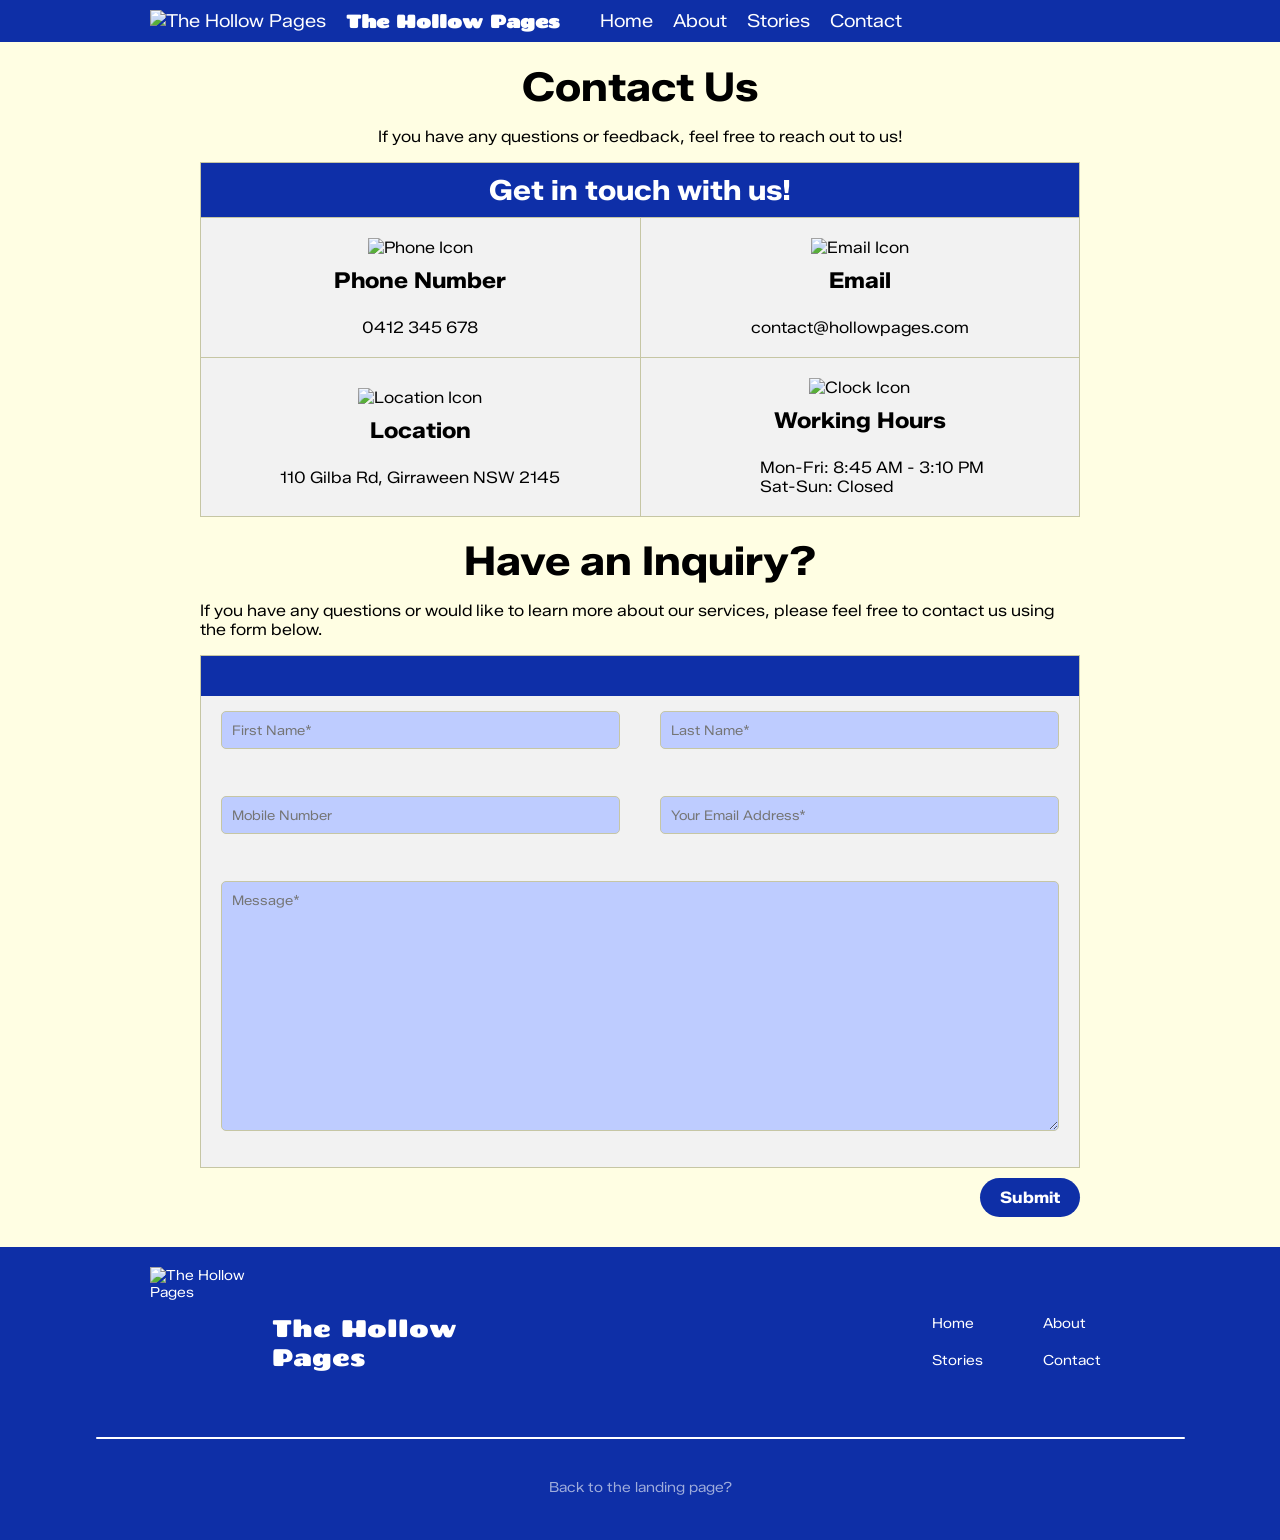
==== home/contact.html @ a091d794 "Contact Page Inquiry" ====
<!DOCTYPE HTML>
<html>
<head>
    <meta charset="utf-8">
    <meta name="viewport" content="width=device-width, initial-scale=1.0">
    <title>The Hollow Pages | Contact</title>
    <link rel="stylesheet" href="style.css">
    <link rel="icon" type="image/x-icon" href="../assets/logo-icon.png">
    <script type="text/javascript" src="script.js"></script>
</head>
<body>
    <main>
        <div class="menu">
            <div class="left-side">
                <a href="../index.html"><img id="menu-logo" src="../assets/logo-icon.png" alt="The Hollow Pages"></a>
                <a id="menu-home-text" href="../home/index.html">The Hollow Pages</a>
            </div>
            <div class="right-side">
                <a href="../home/index.html">Home</a>
                <a href="../home/about.html">About</a>
                <div class="stories-dropdown">
                    <a class="stories-dropdown-button" href="../stories/stories.html">Stories</a>
                    <div class="stories-dropdown-content">
                        <a href="../stories/threeblindmice.html">Three Blind Mice</a>
                        <a href="../stories/pumpkineater.html">Peter, Peter, Pumpkin Eater</a>
                        <a href="../stories/muffinman.html">The Muffin Man</a>
                    </div>
                </div>
                <a href="../home/contact.html">Contact</a>
            </div> 
        </div>
        <div class="main-content">
            <h1 style="margin:0;">Contact Us</h1>
            <p>If you have any questions or feedback, feel free to reach out to us!</p>
            <table id="contact-info" border="1">
                <tr>
                    <th colspan="2" bgcolor="#0E2FA8">Get in touch with us!</th>
                </tr>
                <tr>
                    <td>
                        <img src="../assets/phoneicon.png" alt="Phone Icon">
                        <br>
                        <span>Phone Number</span>
                        <br>
                        0412 345 678
                    </td>
                    <td>
                        <img src="../assets/mailicon.png" alt="Email Icon">
                        <br>
                        <span>Email</span>
                        <br>
                        contact@hollowpages.com
                    </td>
                </tr>
                <tr>
                    <td>
                        <img src="../assets/locationicon.png" alt="Location Icon">
                        <br>
                        <span>Location</span>
                        <br>
                        110 Gilba Rd, Girraween NSW 2145
                    </td>
                    <td>
                        <img src="../assets/clockicon.png" alt="Clock Icon">
                        <br>
                        <span>Working Hours</span>
                        <br>
                        <div style="text-align: left; padding: 0 25%; width: 100%;">
                            Mon-Fri: 8:45 AM - 3:10 PM
                            <br>
                            Sat-Sun: Closed
                        </div>
                    </td>
                </tr>
            </table>
            <br>
            <h1 style="margin: 0;">Have an Inquiry?</h1>
            <p>If you have any questions or would like to learn more about our services, please feel free to contact us using the form below.</p>
            <table id="inquiry-form">
                <tr bgcolor="#0E2FA8" style="height: 40px;">
                    <th colspan="2"></th>
                </tr>
                <tr>
                    <td>
                        <input type="text" placeholder="First Name*" id="fname" name="fname" required>
                        <p class="input-error" id="fname-error">‎ </p>
                    </td>
                    <td>
                        <input type="text" placeholder="Last Name*" id="lname" name="lname" required>
                        <p class="input-error" id="lname-error">‎ </p>
                    </td>
                </tr>
                <tr>
                    <td>
                        <input type="text" placeholder="Mobile Number" id="mnumber" name="mnumber">
                        <p class="input-error" id="mnumber-error">‎ </p>
                    </td>
                    <td>
                        <input type="email" placeholder="Your Email Address*" id="email" name="email" required>
                        <p class="input-error" id="email-error">‎ </p>
                    </td>
                </tr>
                <tr>
                    <td colspan="2">
                        <textarea placeholder="Message*" id="message" name="message" required></textarea>
                        <p class="input-error" id="message-error">‎ </p>
                    </td>
                </tr>
            </table>
            <button type="submit" id="submit-button" onclick="submitInquiry()">Submit</button>
            <p id="submit-output"></p>
        </div>
        <div class="footer">
            <div class="footer-first-row">
                <div class="footer-logo-container">
                    <img id="footer-logo" src="../assets/logo-icon.png" alt="The Hollow Pages">
                </div>
                <p id="footer-logo-text">The Hollow Pages</p>
                <div class="footer-table">
                    <table>
                        <tr>
                            <td><a href="../home/index.html">Home</a></td>
                            <td><a href="../home/about.html">About</a></td>
                        </tr>
                        <tr>
                            <td><a href="../stories/stories.html">Stories</a></td>
                            <td><a href="../home/contact.html">Contact</a></td>
                        </tr>
                    </table>
                </div>
            </div>
            <hr>
            <p id="back-to-landing">Back to the <a href="../index.html">landing page?</a></p>
        </div>
    </main>
</body>
</html>
---- home/style.css ----
@import url('https://fonts.googleapis.com/css2?family=Chango&family=Schoolbell&family=Zalando+Sans+SemiExpanded:ital,wght@0,200..900;1,200..900&display=swap');

body {
    background-color: #fffee3;
    font-family: 'Zalando Sans SemiExpanded', sans-serif;
    margin: 0;
}

h1 {
    margin-top: 0;
    font-size: 40px;
}

table {
    border-collapse: collapse;
    width: 100%;
}

hr {
    width: 125%;
    border: none;
    height: 5px;
    border-radius: 2px;
    background-color: #c6c6a4;
    margin: 40px 0;
}

/* -------------------- Menu -------------------- */
.menu {
    display: flex;
    gap: 20px;
    padding: 10px 150px;
    width: 82.5%;
    background-color: rgb(14, 47, 167);
    position: relative;
    z-index: 5;
}

.menu .left-side {
    display: flex;
    justify-content: flex-start;
    align-items: center;
    gap: 20px;
}

.menu .right-side {
    display: flex;
    justify-content: flex-end;
    align-items: center;
    gap: 20px;
}

#menu-logo {
    width: 60px;
    height: 60px;
    transition: all 0.3s ease;
}

#menu-logo:hover, #menu-logo:focus-visible {
    width: 70px;
    height: 70px;
}

#menu-home-text {
    font-weight: bold;
    font-family: 'Chango', 'Zalando Sans SemiExpanded', sans-serif;
    margin-right: 20px;
}

.menu a {
    color: white;
    text-decoration: none;
    font-size: 18px;
    transition: color 0.2s ease;
}

.menu a:hover, .menu a:focus-visible {
    color: #ffa719;
}

.stories-dropdown-content {
  display: block;
  opacity: 0;
  position: absolute;
  background-color: #e6eaff;
  min-width: 200px;
  box-shadow: 0px 8px 16px 0px rgba(0,0,0,0.2);
  border-radius: 8px;
  visibility: hidden;
  transition: all 0.2s ease;
  margin: -2px;
}

.stories-dropdown-content a {
  color: black;
  padding: 12px 16px;
  text-decoration: none;
  display: block;
  transition: all 0.2s ease;
  border-radius: 8px;
  font-size: 16px;
}

.stories-dropdown-content a:hover, .stories-dropdown-content a:focus-visible {
  background-color: #dbe0f9;
  color: black;
  font-size: 18px;
}

.stories-dropdown:hover .stories-dropdown-content {
  opacity: 1;
  transform: translateY(2px);
  visibility: visible;
}

/* -------------------- Content -------------------- */
/* ---------- Index Page ---------- */
.top-container {
    position: relative;
    display: inline-block;
    width: 100.05%;
    height: 400px;
    overflow: hidden;
    z-index: 0;
}

#top-image {
    position: relative;
    width: 100%;
    height: 100%;
    object-fit: cover;
    z-index: -1;
}

#quote-text {
    position: absolute;
    top: 40%;
    left: 40%;
    transform: translate(-50%, -50%);
    color: white;
    font-size: 24px;
    text-align: left;
    padding: 20px;
    background-color: rgba(0, 0, 0, 0.5);
    border-radius: 10px;
}

#quote-text span {
    font-size: 60px;
    display: block;
    margin-bottom: 10px;
}

.main-content {
    display: flex;
    flex-direction: column;
    align-items: center;
    padding: 20px 200px;
}

.about-us {
    display: flex;
    flex-direction: column;
    align-items: center;
    width: 100%;
}

#about-logo {
    height: 12em;
    width: 100%;
    object-fit: cover;
}

.team {
    display: flex;
    flex-direction: column;
    align-items: center;
    width: 100%;
}

.team b {
    font-size: 18px;
}

.story-display {
    display: flex;
    flex-direction: column;
    align-items: center;
    width: 100%;
}

.story-display table {
    width: 100%;
    border: 1px solid #c6c6a4;
    border-radius: 20px;
    padding: 20px;
    background-color: #e6eaff;
}

.story-display td {
    padding: 10px;
}

.story-display td b {
    font-size: 32px;
}

.story-display img {
    width: 100%;
    height: 14em;
    border-radius: 20px;
    object-fit: cover;
}

.story-display button {
    margin-top: 20px;
    padding: 10px 20px;
    font-size: 20px;
    font: inherit;
    font-weight: bold;
    background-color: rgb(14, 47, 167);
    border: none;
    border-radius: 20px;
    cursor: pointer;
    transition: background-color 0.3s ease;
}

.story-display button a {
    color: white;
    text-decoration: none;
}

.story-display button:hover, .story-display button:focus-visible {
    background-color: #ffa719;
}

.story1 {
    margin-top: 40px;
    border-radius: 20px;
}

.reviews td {
    padding: 0 30px;
}

/* ---------- Contact Page ---------- */
#contact-info {
    width: 100%;
    border: 1px solid #c6c6a4;
    border-collapse: collapse;
}

#contact-info th {
    padding: 10px;
    font-size: 28px;
    color: white;
}

#contact-info td {
    padding: 20px;
    text-align: center;
    background-color: #f2f2f2;
    width: 50%;
}

#contact-info td img {
    width: 50px;
    height: 50px;
    margin-bottom: 10px;
}

#contact-info td span {
    display: block;
    font-size: 22px;
    font-weight: bold;
    margin-bottom: 5px;
}

#inquiry-form {
    width: 100%;
    border: 1px solid #c6c6a4;
    border-collapse: collapse;
}

#inquiry-form th {
    padding: 10px;
    font-size: 28px;
    color: white;
}

#inquiry-form td {
    padding: 10px 20px;
    text-align: center;
    background-color: #f2f2f2;
    width: 50%;
}

#inquiry-form input,
#inquiry-form textarea {
    width: 100%;
    padding: 10px;
    margin: 5px 0;
    border: 1px solid #c6c6a4;
    border-radius: 5px;
    background-color: #beccff;
    box-sizing: border-box;
    resize: vertical;
    font-family: inherit;
    color: black;
}

#inquiry-form textarea {
    min-height: 250px;
}

.input-error {
    text-align: left;
    margin: 0;
    color: red;
    font-size: 14px;
}

#submit-button {
    display: block;
    margin: 10px 0 0 auto;
    padding: 10px 20px;
    font-size: 20px;
    font: inherit;
    font-weight: bold;
    background-color: rgb(14, 47, 167);
    border: none;
    border-radius: 20px;
    cursor: pointer;
    color: white;
    transition: background-color 0.3s ease;
}

#submit-button:hover, #submit-button:focus-visible {
    background-color: #ffa719;
}

#submit-output {
    display: block;
    margin: 10px 0 0 auto;
}

/* -------------------- Footer -------------------- */
.footer {
    display: flex;
    flex-direction: column;
    align-items: center;
    width: 100.05%;
    padding: 20px 0;
    background-color: rgb(14, 47, 167);
    color: white;
    font-size: 14px;
}

.footer-first-row {
    display: flex;
    align-items: center;
    width: 100%;
}

.footer-logo-container {
    display: inline-block;
    width: 150px;
    height: 150px;
    padding: 0 0 0 150px;
}

#footer-logo {
    height: 100%;
    width: auto;
}

#footer-logo-text {
    font-family: 'Chango', cursive;
    font-size: 24px;
    margin-left: 25px;
}

.footer-table {
    display: flex;
    justify-content: flex-end;
    width: 100%;
}

.footer table {
    display: flex;
    justify-content: flex-end;
    width: 100%;
    padding: 0 150px 0 0;
}

.footer td {
    padding: 10px 30px;
    text-align: left;
}

.footer td a {
    color: white;
    text-decoration: none;
}

.footer hr {
    width: 85%;
    border: none;
    height: 2px;
    background-color: white;
    margin: 20px 150px;
    border-radius: 2px;
}

#back-to-landing {
    display: inline-block;
    margin-top: 10px;
    padding: 10px 20px;
    color: white;
    opacity: 0.6;
}

#back-to-landing a {
    color: white;
    text-decoration: none;
}

#back-to-landing a:hover, #back-to-landing:focus-visible {
    opacity: 1;
    text-decoration: underline;
}
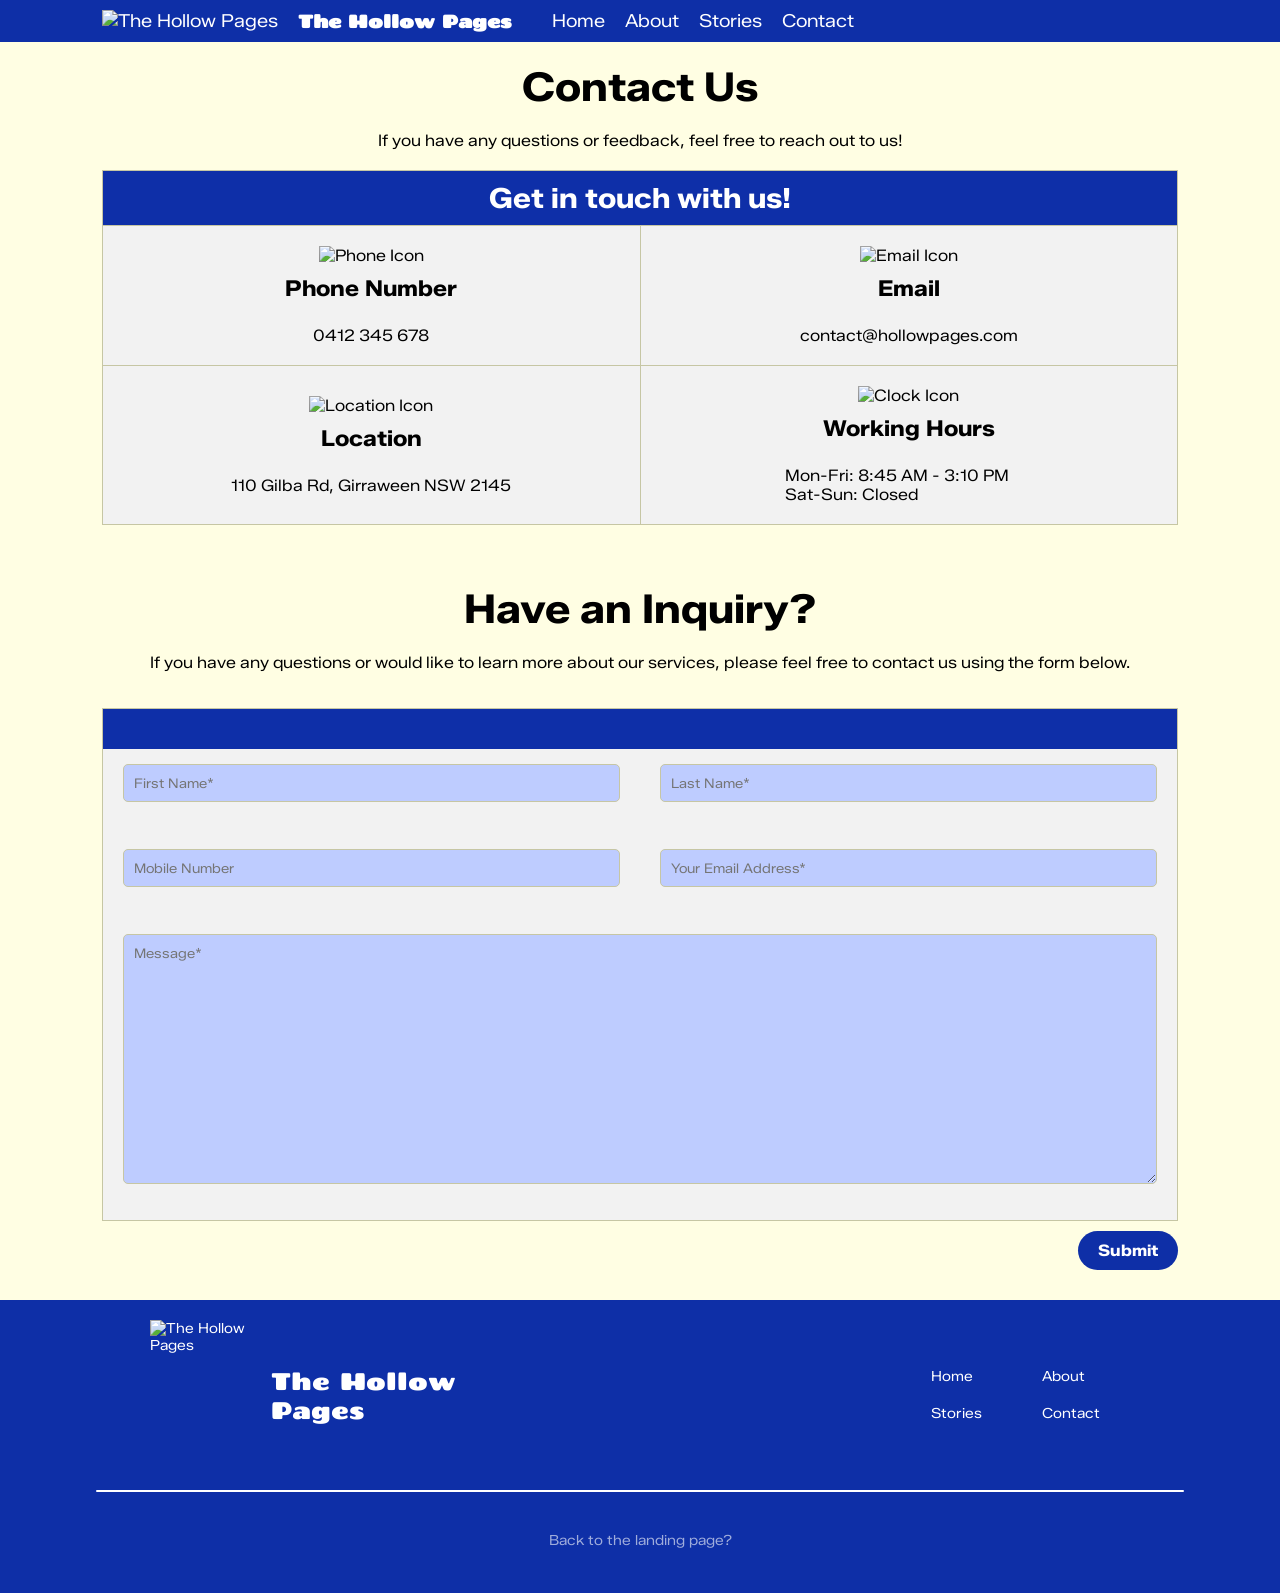
==== commit 1f4b9a21: "Three Blind Mice + more" ====
--- a/home/contact.html
+++ b/home/contact.html
@@ -30,85 +30,89 @@
             </div> 
         </div>
         <div class="main-content">
-            <h1 style="margin:0;">Contact Us</h1>
-            <p>If you have any questions or feedback, feel free to reach out to us!</p>
-            <table id="contact-info" border="1">
-                <tr>
-                    <th colspan="2" bgcolor="#0E2FA8">Get in touch with us!</th>
-                </tr>
-                <tr>
-                    <td>
-                        <img src="../assets/phoneicon.png" alt="Phone Icon">
-                        <br>
-                        <span>Phone Number</span>
-                        <br>
-                        0412 345 678
-                    </td>
-                    <td>
-                        <img src="../assets/mailicon.png" alt="Email Icon">
-                        <br>
-                        <span>Email</span>
-                        <br>
-                        contact@hollowpages.com
-                    </td>
-                </tr>
-                <tr>
-                    <td>
-                        <img src="../assets/locationicon.png" alt="Location Icon">
-                        <br>
-                        <span>Location</span>
-                        <br>
-                        110 Gilba Rd, Girraween NSW 2145
-                    </td>
-                    <td>
-                        <img src="../assets/clockicon.png" alt="Clock Icon">
-                        <br>
-                        <span>Working Hours</span>
-                        <br>
-                        <div style="text-align: left; padding: 0 25%; width: 100%;">
-                            Mon-Fri: 8:45 AM - 3:10 PM
+            <h1 style="margin: 20px 0;">Contact Us</h1>
+            <p style="margin: 0;">If you have any questions or feedback, feel free to reach out to us!</p>
+            <div class="contact-info">
+                <table id="contact-table" border="1">
+                    <tr>
+                        <th colspan="2" bgcolor="#0E2FA8">Get in touch with us!</th>
+                    </tr>
+                    <tr>
+                        <td>
+                            <img src="../assets/phoneicon.png" alt="Phone Icon">
                             <br>
-                            Sat-Sun: Closed
-                        </div>
-                    </td>
-                </tr>
-            </table>
+                            <span>Phone Number</span>
+                            <br>
+                            0412 345 678
+                        </td>
+                        <td>
+                            <img src="../assets/mailicon.png" alt="Email Icon">
+                            <br>
+                            <span>Email</span>
+                            <br>
+                            contact@hollowpages.com
+                        </td>
+                    </tr>
+                    <tr>
+                        <td>
+                            <img src="../assets/locationicon.png" alt="Location Icon">
+                            <br>
+                            <span>Location</span>
+                            <br>
+                            110 Gilba Rd, Girraween NSW 2145
+                        </td>
+                        <td>
+                            <img src="../assets/clockicon.png" alt="Clock Icon">
+                            <br>
+                            <span>Working Hours</span>
+                            <br>
+                            <div style="text-align: left; padding: 0 25%; width: 100%;">
+                                Mon-Fri: 8:45 AM - 3:10 PM
+                                <br>
+                                Sat-Sun: Closed
+                            </div>
+                        </td>
+                    </tr>
+                </table>
+            </div>
             <br>
-            <h1 style="margin: 0;">Have an Inquiry?</h1>
-            <p>If you have any questions or would like to learn more about our services, please feel free to contact us using the form below.</p>
-            <table id="inquiry-form">
-                <tr bgcolor="#0E2FA8" style="height: 40px;">
-                    <th colspan="2"></th>
-                </tr>
-                <tr>
-                    <td>
-                        <input type="text" placeholder="First Name*" id="fname" name="fname" required>
-                        <p class="input-error" id="fname-error">‎ </p>
-                    </td>
-                    <td>
-                        <input type="text" placeholder="Last Name*" id="lname" name="lname" required>
-                        <p class="input-error" id="lname-error">‎ </p>
-                    </td>
-                </tr>
-                <tr>
-                    <td>
-                        <input type="text" placeholder="Mobile Number" id="mnumber" name="mnumber">
-                        <p class="input-error" id="mnumber-error">‎ </p>
-                    </td>
-                    <td>
-                        <input type="email" placeholder="Your Email Address*" id="email" name="email" required>
-                        <p class="input-error" id="email-error">‎ </p>
-                    </td>
-                </tr>
-                <tr>
-                    <td colspan="2">
-                        <textarea placeholder="Message*" id="message" name="message" required></textarea>
-                        <p class="input-error" id="message-error">‎ </p>
-                    </td>
-                </tr>
-            </table>
-            <button type="submit" id="submit-button" onclick="submitInquiry()">Submit</button>
-            <p id="submit-output"></p>
+            <h1 style="margin: 20px 0;">Have an Inquiry?</h1>
+            <p style="margin-top: 0;">If you have any questions or would like to learn more about our services, please feel free to contact us using the form below.</p>
+            <div class="inquiry-info">
+                <table id="inquiry-form">
+                    <tr bgcolor="#0E2FA8" style="height: 40px;">
+                        <th colspan="2"></th>
+                    </tr>
+                    <tr>
+                        <td>
+                            <input type="text" placeholder="First Name*" id="fname" name="fname" required>
+                            <p class="input-error" id="fname-error">‎ </p>
+                        </td>
+                        <td>
+                            <input type="text" placeholder="Last Name*" id="lname" name="lname" required>
+                            <p class="input-error" id="lname-error">‎ </p>
+                        </td>
+                    </tr>
+                    <tr>
+                        <td>
+                            <input type="text" placeholder="Mobile Number" id="mnumber" name="mnumber">
+                            <p class="input-error" id="mnumber-error">‎ </p>
+                        </td>
+                        <td>
+                            <input type="email" placeholder="Your Email Address*" id="email" name="email" required>
+                            <p class="input-error" id="email-error">‎ </p>
+                        </td>
+                    </tr>
+                    <tr>
+                        <td colspan="2">
+                            <textarea placeholder="Message*" id="message" name="message" required></textarea>
+                            <p class="input-error" id="message-error">‎ </p>
+                        </td>
+                    </tr>
+                </table>
+                <button type="submit" id="submit-button" onclick="submitInquiry()">Submit</button>
+                <p id="submit-output"></p>
+            </div>
         </div>
         <div class="footer">
             <div class="footer-first-row">
--- a/home/style.css
+++ b/home/style.css
@@ -17,22 +17,23 @@
 }
 
 hr {
-    width: 125%;
+    width: 84%;
     border: none;
     height: 5px;
     border-radius: 2px;
     background-color: #c6c6a4;
-    margin: 40px 0;
+    margin: 0;
 }
 
 /* -------------------- Menu -------------------- */
 .menu {
+    position: relative;
     display: flex;
     gap: 20px;
-    padding: 10px 150px;
-    width: 82.5%;
+    box-sizing: border-box;
+    padding: 10px 8vw;
+    width: 100%;
     background-color: rgb(14, 47, 167);
-    position: relative;
     z-index: 5;
 }
 
@@ -88,7 +89,7 @@
   border-radius: 8px;
   visibility: hidden;
   transition: all 0.2s ease;
-  margin: -2px;
+  margin: 0;
 }
 
 .stories-dropdown-content a {
@@ -118,7 +119,7 @@
 .top-container {
     position: relative;
     display: inline-block;
-    width: 100.05%;
+    width: 100%;
     height: 400px;
     overflow: hidden;
     z-index: 0;
@@ -155,7 +156,6 @@
     display: flex;
     flex-direction: column;
     align-items: center;
-    padding: 20px 200px;
 }
 
 .about-us {
@@ -163,6 +163,8 @@
     flex-direction: column;
     align-items: center;
     width: 100%;
+    padding: 20px 8vw;
+    box-sizing: border-box;
 }
 
 #about-logo {
@@ -176,6 +178,9 @@
     flex-direction: column;
     align-items: center;
     width: 100%;
+    padding: 20px 8vw;
+    background-color: #fff0b8;
+    box-sizing: border-box;
 }
 
 .team b {
@@ -183,60 +188,73 @@
 }
 
 .story-display {
-    display: flex;
-    flex-direction: column;
-    align-items: center;
-    width: 100%;
-}
-
-.story-display table {
-    width: 100%;
-    border: 1px solid #c6c6a4;
+    width: 100%;
+    padding: 20px 8vw;
+    box-sizing: border-box;
+    margin-bottom: 20px;
+}
+
+.displayed-stories {
+    display: flex;
+    justify-content: space-between;
+    align-items: center;
+    gap: 3vw;
+}
+
+.story-container {
+    background-color: #E6EAFF;
+    padding: 20px;
+    width: 30%;
+    border: solid 2px #0E2FA8;
     border-radius: 20px;
-    padding: 20px;
-    background-color: #e6eaff;
-}
-
-.story-display td {
-    padding: 10px;
-}
-
-.story-display td b {
-    font-size: 32px;
-}
-
-.story-display img {
+    box-shadow: 0 6px 20px rgba(0, 0, 0, 0.2);
+    transition: all 0.4s ease;
+}
+
+.story-container:hover, .story-container:focus-visible {
+    transform: translateY(-4px);
+    box-shadow: 0 12px 28px rgba(0, 0, 0, 0.4);
+}
+
+.displayed-stories img {
     width: 100%;
     height: 14em;
     border-radius: 20px;
     object-fit: cover;
-}
-
-.story-display button {
-    margin-top: 20px;
+    box-shadow: 0 6px 20px rgba(0, 0, 0, 0.2);
+}
+
+.displayed-stories h2 {
+    font-size: 25px;
+}
+
+.displayed-stories button {
     padding: 10px 20px;
     font-size: 20px;
     font: inherit;
     font-weight: bold;
+    color: white;
     background-color: rgb(14, 47, 167);
     border: none;
     border-radius: 20px;
     cursor: pointer;
-    transition: background-color 0.3s ease;
-}
-
-.story-display button a {
+    box-shadow: 0 6px 20px rgba(0, 0, 0, 0.2);
+    transition: all 0.3s ease;
+}
+
+.displayed-stories button a {
     color: white;
     text-decoration: none;
 }
 
-.story-display button:hover, .story-display button:focus-visible {
+.displayed-stories button:hover, .displayed-stories button:focus-visible {
     background-color: #ffa719;
 }
 
-.story1 {
-    margin-top: 40px;
-    border-radius: 20px;
+.reviews {
+    padding: 20px 8vw;
+    background-color: #fff0b8;
+    box-sizing: border-box;
 }
 
 .reviews td {
@@ -244,36 +262,48 @@
 }
 
 /* ---------- Contact Page ---------- */
-#contact-info {
+.contact-info {
+    width: 100%;
+    padding: 20px 8vw;
+    box-sizing: border-box;
+}
+
+#contact-table {
     width: 100%;
     border: 1px solid #c6c6a4;
     border-collapse: collapse;
 }
 
-#contact-info th {
+#contact-table th {
     padding: 10px;
     font-size: 28px;
     color: white;
 }
 
-#contact-info td {
+#contact-table td {
     padding: 20px;
     text-align: center;
     background-color: #f2f2f2;
     width: 50%;
 }
 
-#contact-info td img {
+#contact-table td img {
     width: 50px;
     height: 50px;
     margin-bottom: 10px;
 }
 
-#contact-info td span {
+#contact-table td span {
     display: block;
     font-size: 22px;
     font-weight: bold;
     margin-bottom: 5px;
+}
+
+.inquiry-info {
+    width: 100%;
+    padding: 20px 8vw;
+    box-sizing: border-box;
 }
 
 #inquiry-form {
@@ -349,7 +379,7 @@
     display: flex;
     flex-direction: column;
     align-items: center;
-    width: 100.05%;
+    width: 100%;
     padding: 20px 0;
     background-color: rgb(14, 47, 167);
     color: white;
